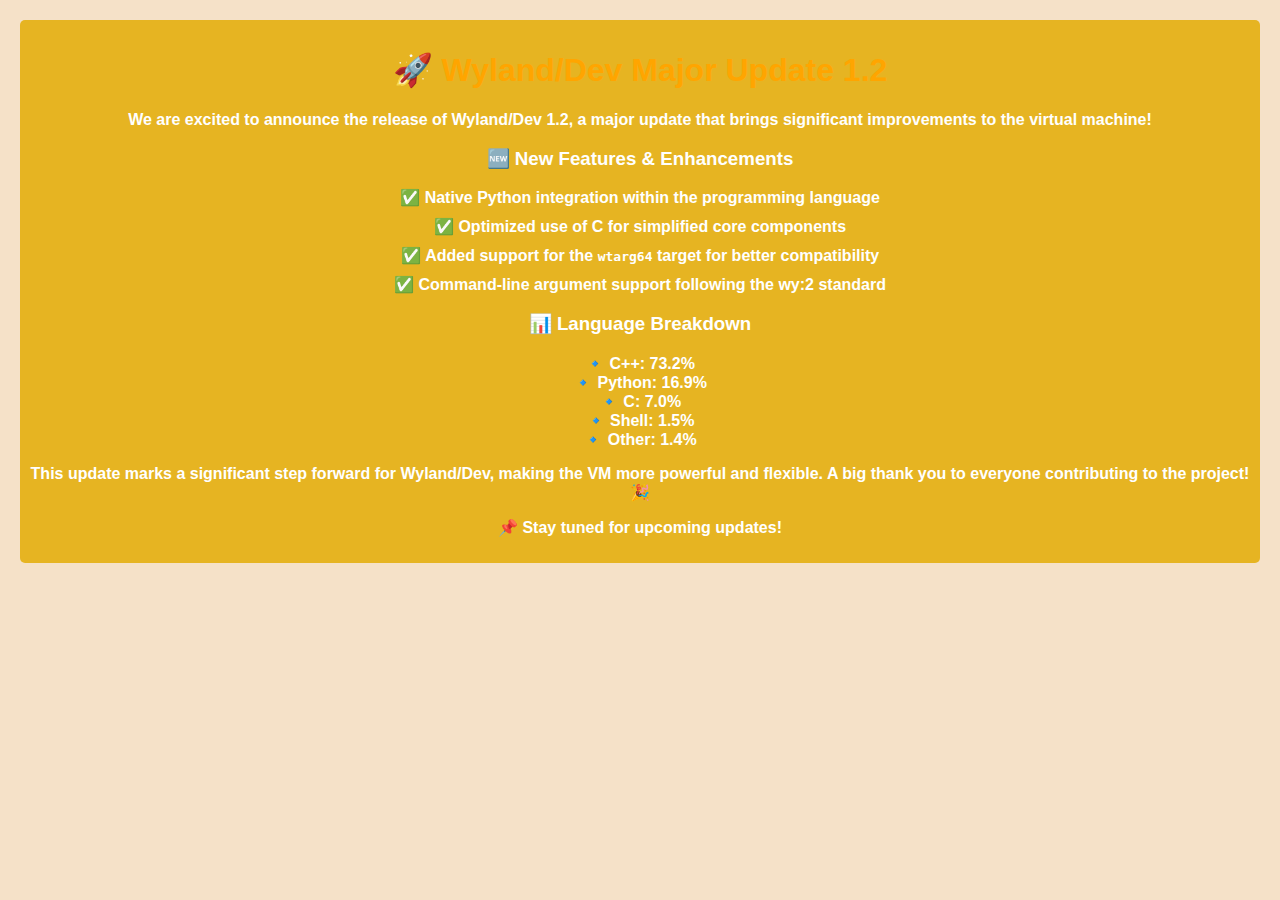
==== announcement.html @ 82844506 "Added announcement: Wyland Major Update - DevState 1.2" ====
<!DOCTYPE html>
<html lang="en">
<head>
  <meta charset="UTF-8">
  <meta name="viewport" content="width=device-width, initial-scale=1.0">
  <title>Announcement</title>
  <link rel="stylesheet" href="../style.css">
</head>
<body>
</body>
</html>

<div class="announcement" data-name="Wyland Major Update - DevState 1.2">
<h1>🚀 Wyland/Dev Major Update 1.2</h1>
<p>We are excited to announce the release of <strong>Wyland/Dev 1.2</strong>, a major update that brings significant improvements to the virtual machine!  </p>
<h3>🆕 New Features &amp; Enhancements</h3>
<ul>
<li>✅ <strong>Native Python integration</strong> within the programming language  </li>
<li>✅ <strong>Optimized use of C</strong> for simplified core components  </li>
<li>✅ <strong>Added support for the <code>wtarg64</code> target</strong> for better compatibility  </li>
<li>✅ <strong>Command-line argument support</strong> following the <strong>wy:2</strong> standard  </li>
</ul>
<h3>📊 Language Breakdown</h3>
<p>🔹 <strong>C++</strong>: 73.2%<br />
🔹 <strong>Python</strong>: 16.9%<br />
🔹 <strong>C</strong>: 7.0%<br />
🔹 <strong>Shell</strong>: 1.5%<br />
🔹 <strong>Other</strong>: 1.4%  </p>
<p>This update marks a significant step forward for Wyland/Dev, making the VM more powerful and flexible. A big thank you to everyone contributing to the project! 🎉  </p>
<p>📌 Stay tuned for upcoming updates!</p>
</div>
---- style.css ----
:root {
  --bg-color: #F5E1C8;  /* Beige vieilli */
  --text-color: #5A3E36;  /* Marron foncé */
  --accent-color: #D9643A;  /* Orange brûlé */
  --highlight-color: #E6B422;  /* Jaune moutarde */
  --retro-green: #4CAF50;  /* Vert rétro */
  --retro-brown: #8B4513;  /* Marron rétro */
  --retro-orange: #FFA500;  /* Orange rétro */
}

body {
  background-color: var(--bg-color);
  color: var(--text-color);
  font-family: 'Comic Sans MS', 'Arial Black', sans-serif;
  margin: 20px;
  transition: 0.3s;
}

h1, h2 {
  color: var(--retro-orange);
  font-weight: bold;
}

a {
  color: var(--retro-green);
  text-decoration: none;
}

a:hover {
  text-decoration: underline;
}

ul {
  list-style-type: none;
  padding: 0;
}

li {
  margin-bottom: 10px;
}

button {
  padding: 10px 15px;
  background-color: var(--retro-brown);
  color: white;
  border: none;
  cursor: pointer;
  font-family: 'Comic Sans MS', 'Arial Black', sans-serif;
}

button:hover {
  background-color: var(--retro-orange);
}

footer {
  margin-top: 30px;
  padding: 10px;
  background-color: var(--retro-brown);
  color: white;
  text-align: center;
}

/* Dark mode styles */
@media (prefers-color-scheme: dark) {
  :root {
    --bg-color: #5A3E36;
    --text-color: #F5E1C8;
    --accent-color: #E6B422;
    --highlight-color: #D9643A;
  }
}

.announcement {
  background-color: var(--highlight-color);
  color: white;
  padding: 10px;
  border-radius: 5px;
  font-weight: bold;
  text-align: center;
  margin: 20px 0;
}
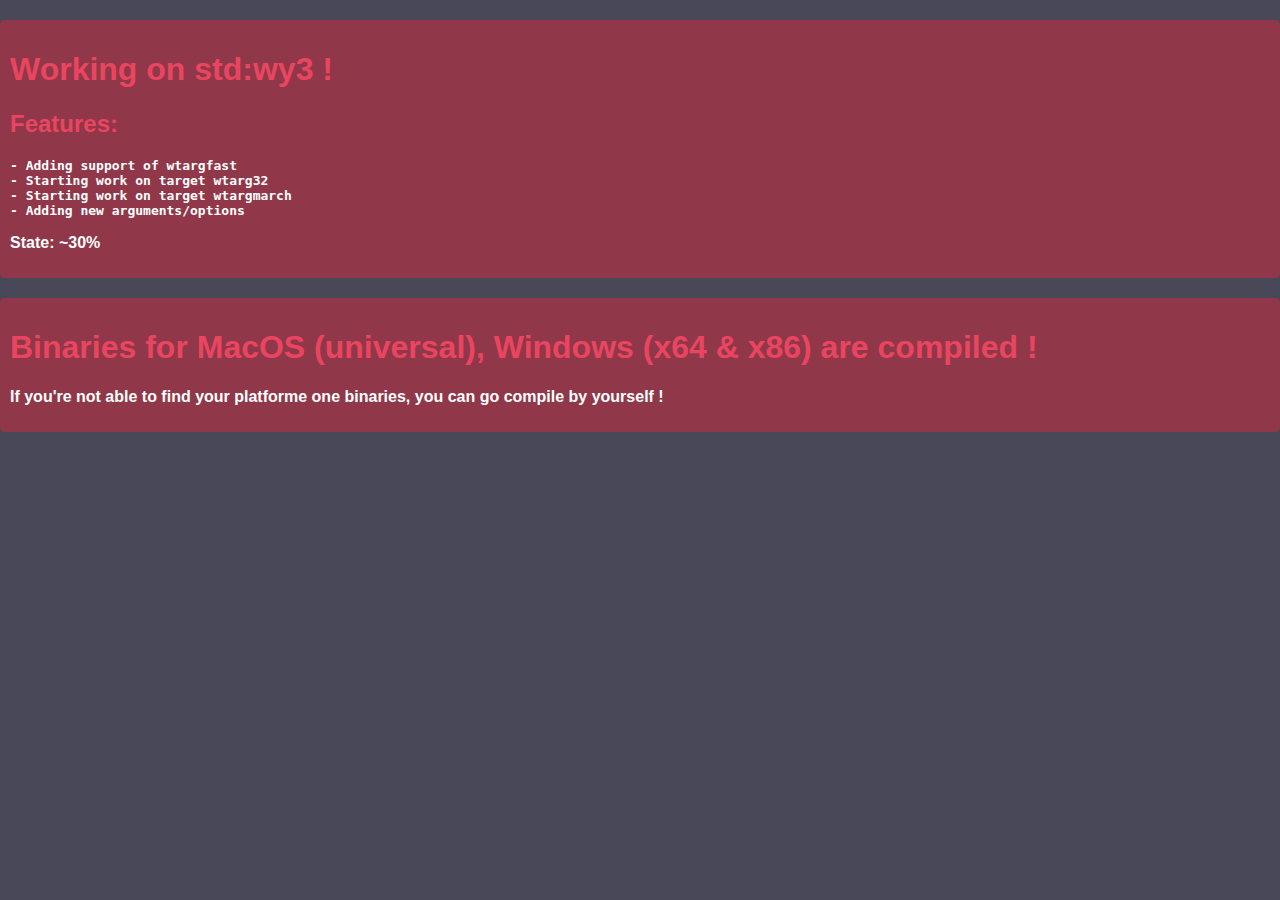
==== commit 2529fb47: "Added announcement: publication of std:wy3.2 - dev" ====
--- a/announcement.html
+++ b/announcement.html
@@ -10,22 +10,21 @@
 </body>
 </html>
 
-<div class="announcement" data-name="Wyland Major Update - DevState 1.2">
-<h1>🚀 Wyland/Dev Major Update 1.2</h1>
-<p>We are excited to announce the release of <strong>Wyland/Dev 1.2</strong>, a major update that brings significant improvements to the virtual machine!  </p>
-<h3>🆕 New Features &amp; Enhancements</h3>
-<ul>
-<li>✅ <strong>Native Python integration</strong> within the programming language  </li>
-<li>✅ <strong>Optimized use of C</strong> for simplified core components  </li>
-<li>✅ <strong>Added support for the <code>wtarg64</code> target</strong> for better compatibility  </li>
-<li>✅ <strong>Command-line argument support</strong> following the <strong>wy:2</strong> standard  </li>
-</ul>
-<h3>📊 Language Breakdown</h3>
-<p>🔹 <strong>C++</strong>: 73.2%<br />
-🔹 <strong>Python</strong>: 16.9%<br />
-🔹 <strong>C</strong>: 7.0%<br />
-🔹 <strong>Shell</strong>: 1.5%<br />
-🔹 <strong>Other</strong>: 1.4%  </p>
-<p>This update marks a significant step forward for Wyland/Dev, making the VM more powerful and flexible. A big thank you to everyone contributing to the project! 🎉  </p>
-<p>📌 Stay tuned for upcoming updates!</p>
+
+
+
+<div class="announcement" data-name="Working on std:wy3">
+<h1>Working on std:wy3 !</h1>
+<h2><strong>Features:</strong></h2>
+<pre><code>- Adding support of wtargfast 
+- Starting work on target wtarg32 
+- Starting work on target wtargmarch 
+- Adding new arguments/options
+</code></pre>
+<p>State: ~30%</p>
 </div>
+
+<div class="announcement" data-name="publication of std:wy3.2 - dev">
+<h1>Binaries for MacOS (universal), Windows (x64 &amp; x86) are compiled !</h1>
+<p>If you're not able to find your platforme one binaries, you can go compile by yourself !</p>
+</div>
--- a/style.css
+++ b/style.css
@@ -1,28 +1,54 @@
 :root {
-  --bg-color: #F5E1C8;  /* Beige vieilli */
-  --text-color: #5A3E36;  /* Marron foncé */
-  --accent-color: #D9643A;  /* Orange brûlé */
-  --highlight-color: #E6B422;  /* Jaune moutarde */
-  --retro-green: #4CAF50;  /* Vert rétro */
-  --retro-brown: #8B4513;  /* Marron rétro */
-  --retro-orange: #FFA500;  /* Orange rétro */
+  --bg-color: rgba(26, 26, 46, 0.8);  /* Dark Blue with transparency */
+  --text-color: #EAEAEA;  /* Light Gray */
+  --accent-color: #0F3460;  /* Deep Blue */
+  --highlight-color: #E94560;  /* Vivid Red */
+  --secondary-color: #16213E;  /* Darker Blue */
+  --button-color: #53354A;  /* Purple */
+  --button-hover-color: #903749;  /* Dark Red */
 }
 
 body {
   background-color: var(--bg-color);
   color: var(--text-color);
-  font-family: 'Comic Sans MS', 'Arial Black', sans-serif;
-  margin: 20px;
+  font-family: 'Roboto', sans-serif;
+  margin: 0;
   transition: 0.3s;
+  padding: 0;
+}
+
+.video-background {
+  position: fixed;
+  top: 0;
+  left: 0;
+  width: 100%;
+  height: 100%;
+  overflow: hidden;
+  z-index: -1;
+}
+
+#background-video {
+  width: 100%;
+  height: 100%;
+  object-fit: cover;
+}
+
+.content {
+  position: relative;
+  z-index: 1;
+  padding: 20px;
+  background-color: var(--bg-color);
+  overflow-y: auto;
+  height: 100vh;
 }
 
 h1, h2 {
-  color: var(--retro-orange);
+  color: var(--highlight-color);
   font-weight: bold;
 }
 
 a {
-  color: var(--retro-green);
+  color: var(--accent-color);
   text-decoration: none;
 }
 
@@ -41,21 +67,21 @@
 
 button {
   padding: 10px 15px;
-  background-color: var(--retro-brown);
+  background-color: var(--button-color);
   color: white;
   border: none;
   cursor: pointer;
-  font-family: 'Comic Sans MS', 'Arial Black', sans-serif;
+  font-family: 'Roboto', sans-serif;
 }
 
 button:hover {
-  background-color: var(--retro-orange);
+  background-color: var(--button-hover-color);
 }
 
 footer {
   margin-top: 30px;
   padding: 10px;
-  background-color: var(--retro-brown);
+  background-color: var(--secondary-color);
   color: white;
   text-align: center;
 }
@@ -63,19 +89,18 @@
 /* Dark mode styles */
 @media (prefers-color-scheme: dark) {
   :root {
-    --bg-color: #5A3E36;
-    --text-color: #F5E1C8;
-    --accent-color: #E6B422;
-    --highlight-color: #D9643A;
+    --bg-color: rgba(13, 13, 26, 0.8);  /* Darker Blue with transparency */
+    --text-color: #EAEAEA;
+    --accent-color: #0F3460;
+    --highlight-color: #E94560;
   }
 }
 
 .announcement {
-  background-color: var(--highlight-color);
+  background-color: var(--button-hover-color);
   color: white;
   padding: 10px;
   border-radius: 5px;
   font-weight: bold;
-  text-align: center;
   margin: 20px 0;
 }